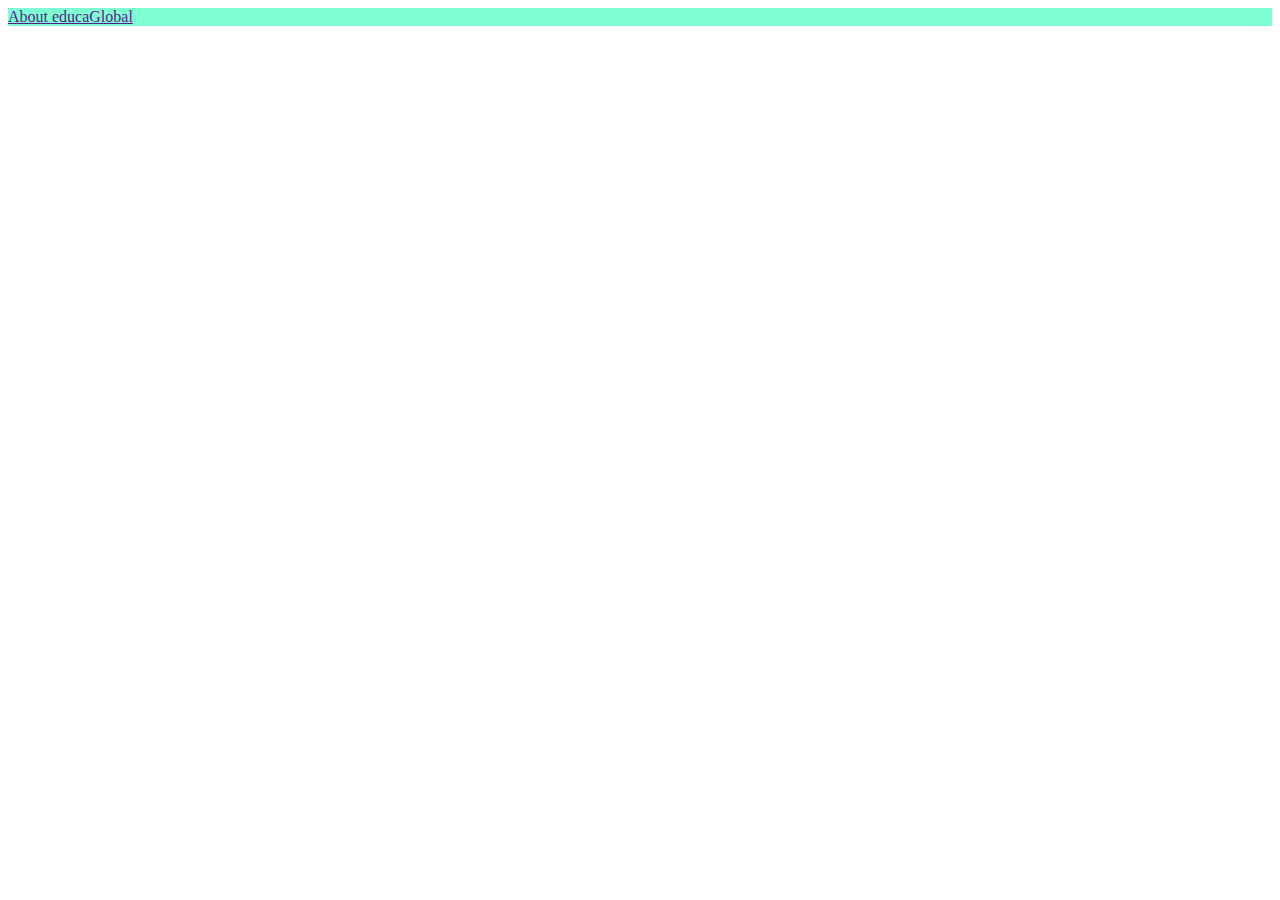
==== index.html @ eda099cb "Main frame" ====
<!DOCTYPE html>
<html lang="en">
<head>
    <meta charset="UTF-8">
    <meta http-equiv="X-UA-Compatible" content="IE=edge">
    <meta name="viewport" content="width=device-width, initial-scale=1.0">
    <title>educaGlobal</title>
    <link rel="stylesheet" href="index.css">
</head>
<body>
    <header>
        <nav class="nav-edu">
            <div class="nav-edu__about">
                <a href="">About educaGlobal</a>
            </div>
        </nav>
    </header>
</body>
</html>
---- index.css ----
.nav-edu{
    margin: 0;
    width: 100%;
    background-color: aquamarine;
}
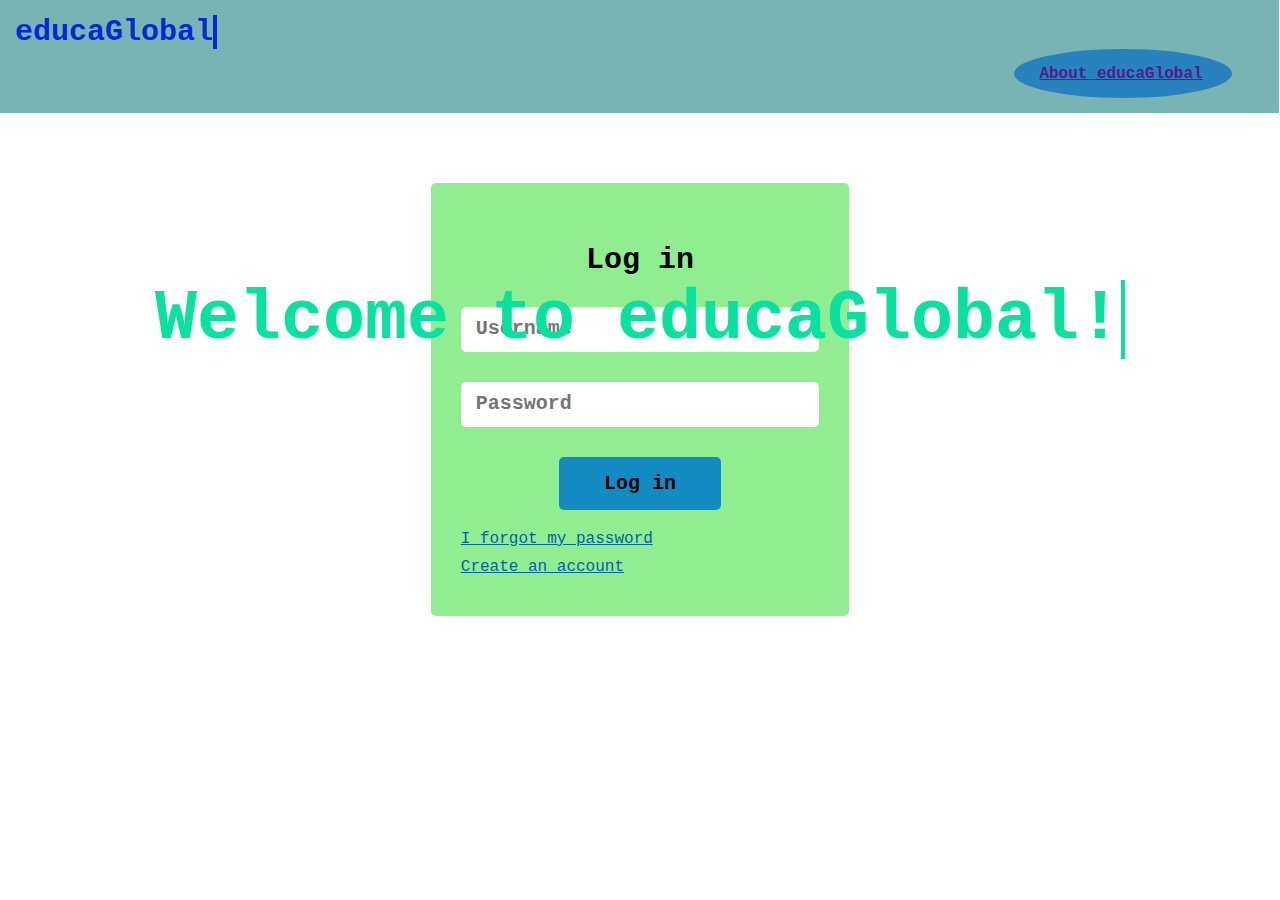
==== commit 15c47fa9: "Main frame" ====
--- a/index.html
+++ b/index.html
@@ -7,13 +7,46 @@
     <title>educaGlobal</title>
     <link rel="stylesheet" href="index.css">
 </head>
+
+
 <body>
+    <div class="container">
+        <span class="welcome">Welcome to educaGlobal!</span>
+    </div>
+
+
     <header>
         <nav class="nav-edu">
+            <div class="text-animated">
+                <span>educaGlobal</span>
+            </div>
             <div class="nav-edu__about">
                 <a href="">About educaGlobal</a>
             </div>
         </nav>
     </header>
+
+
+    <main>
+        <form>
+            <p>Log in</p>
+            <div class="form_input">
+                <input type="text" name="Username" placeholder="Username" id="username">
+                <input type="password" name="password" placeholder="Password" id="password">
+                <input type="submit" value="Log in" id="log_in">
+                <a href="">I forgot my password</a>
+                <a href="">Create an account</a>
+            </div>
+            
+
+
+
+        </form>
+
+    </main>
+
+
+
+
 </body>
 </html>--- a/index.css
+++ b/index.css
@@ -1,6 +1,183 @@
+body{
+    margin: 0;
+}
+
+.container{
+    position: absolute;
+    width: 100%;
+    height: 100%;
+    animation: appear 5s;
+}
+
+@keyframes appear {
+    0%{
+        position: absolute;
+        width: 100%;
+        height: 100%;
+        background-color: #fff;
+    }
+    50%{
+        background-color: #fff;
+    }
+    100%{
+        background-color: transparent;
+    }
+}
+
+.container > span{
+    display: block;
+    margin: auto;
+    margin-top: 280px;
+    font-family: 'Courier New', Courier, monospace;
+    white-space: nowrap;
+    width: 23ch;
+    border-right: 4px solid;
+    animation: typing 2s steps(23), blink .5s infinite step-end alternate, disappear 5.5s;
+    overflow: hidden;
+    color: rgb(8, 226, 161);
+    font-size: 70px;
+    font-weight: bold;
+
+}
+@keyframes typing {
+    from{
+        width: 0px;
+    }
+    to{
+        color: transparent;
+    }
+    
+}
+
+@keyframes blink {
+    50%{
+        border-color: transparent;
+    }
+    100%{
+        color: transparent;
+    }
+}
+
+@keyframes disappear {
+    0%{
+
+    }
+    50%{
+        color: rgb(8, 226, 161);
+    }
+    100%{
+        color: transparent;
+    }
+}
+
+.nav-edu > .text-animated > span{
+    display: block;
+    font-family: 'Courier New', Courier, monospace;
+    white-space: nowrap;
+    width: 11ch;
+    border-right: 4px solid;
+    animation: typing 2s steps(11), blink .5s infinite step-end alternate;
+    animation-delay: 5s;
+    overflow: hidden;
+    color: rgb(8, 39, 214);
+    font-size: 30px;
+    font-weight: bold;
+
+}
+
+@keyframes typing {
+    from{
+        width: 0px;
+    }
+}
+
+@keyframes blink {
+    50%{
+        border-color: transparent;
+    }
+}
+
+.nav-edu__about{
+    border-radius: 50%;
+    background-color: rgb(40, 130, 190);
+    padding: 15px;
+    margin-left: 80%;
+    width: 15%;
+    
+
+}
+
 .nav-edu{
     margin: 0;
-    width: 100%;
-    background-color: aquamarine;
+    width: 97.6%;
+    background-color: rgb(120, 180, 180);
+    padding: 15px;
 }
 
+
+
+.nav-edu__about > a{
+    font-weight: bold;
+    font-family: 'Courier New', Courier, monospace;
+    margin-left: 10px;
+}
+
+
+form{
+    margin: auto;
+    background-color: lightgreen;
+    width: 28%;
+    height: 30%;
+    margin-top: 70px;
+    padding: 30px;
+    border-radius: 5px;
+    
+}
+form p{
+    text-align: center;
+    font-family: 'Courier New', Courier, monospace;
+    font-weight: bold;
+    font-size: 30px;
+
+
+}
+.form_input{
+    display: flex;
+    flex-direction: column;
+}
+
+.form_input > input{
+    margin-bottom: 30px;
+    padding: 15px;
+    border-radius: 5px;
+    border-width: 0px;
+    width: auto;
+}
+
+.form_input > input::placeholder{
+    font-family: 'Courier New', Courier, monospace;
+    font-weight: bold;
+    font-size: 20px;
+}
+
+.form_input > #log_in{
+    width: 45%;
+    margin: auto;
+    margin-bottom: 20px;
+    font-family: 'Courier New', Courier, monospace;
+    font-weight: bold;
+    background-color: rgb(19, 140, 196);
+    font-size: 20px;
+}
+
+
+.form_input > a{
+    margin-bottom: 10px;
+    color: rgb(6, 98, 160);
+    font-family: 'Courier New', Courier, monospace;
+    font-weight: 100;
+}
+
+
+
+
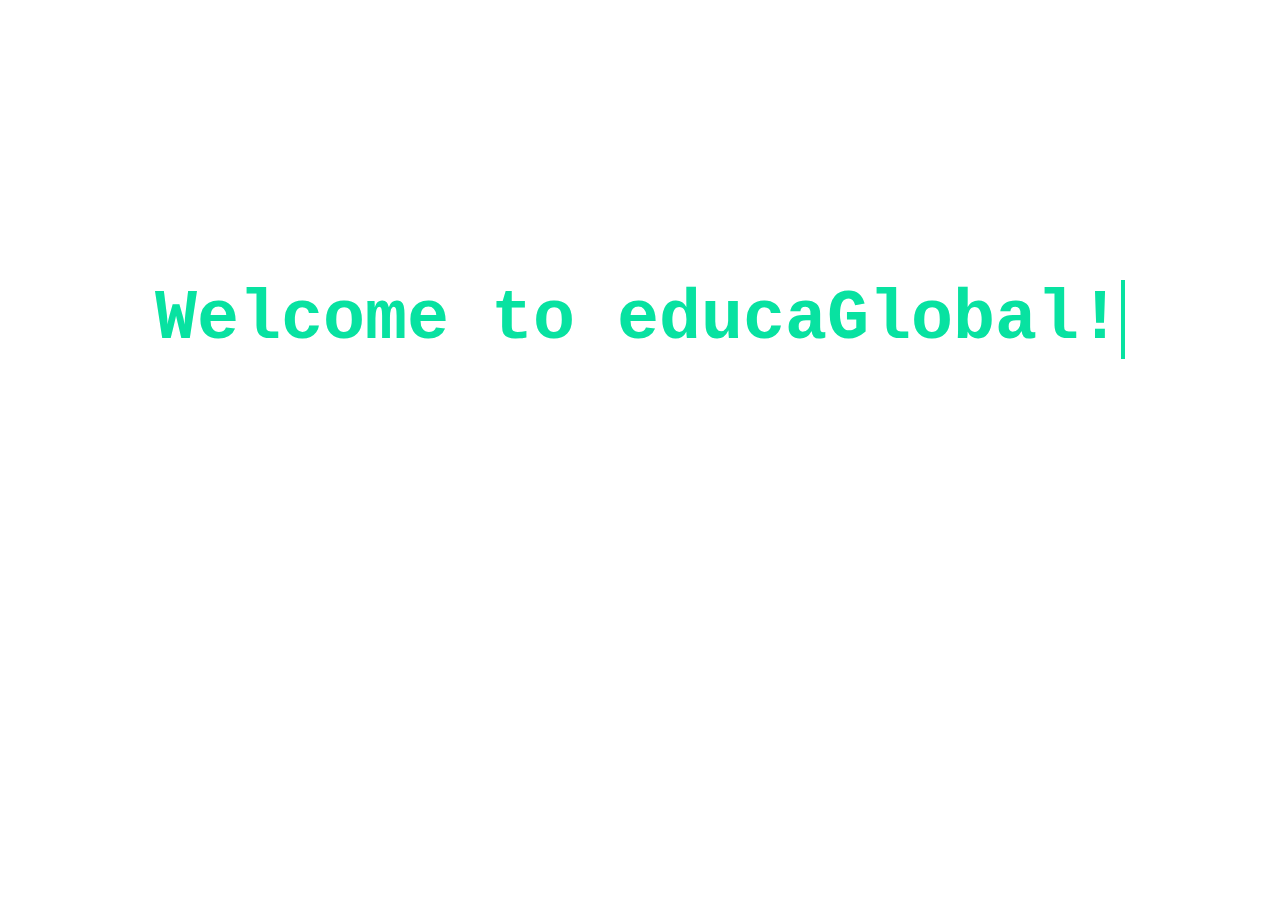
==== commit 54e1918f: "Main frame" ====
--- a/index.html
+++ b/index.html
@@ -10,6 +10,7 @@
 
 
 <body>
+  
     <div class="container">
         <span class="welcome">Welcome to educaGlobal!</span>
     </div>
@@ -19,9 +20,6 @@
         <nav class="nav-edu">
             <div class="text-animated">
                 <span>educaGlobal</span>
-            </div>
-            <div class="nav-edu__about">
-                <a href="">About educaGlobal</a>
             </div>
         </nav>
     </header>
@@ -34,8 +32,8 @@
                 <input type="text" name="Username" placeholder="Username" id="username">
                 <input type="password" name="password" placeholder="Password" id="password">
                 <input type="submit" value="Log in" id="log_in">
-                <a href="">I forgot my password</a>
-                <a href="">Create an account</a>
+                <a href="#">I forgot my password</a>
+                <a href="#">Create an account</a>
             </div>
             
 
@@ -47,6 +45,8 @@
 
 
 
+    <script src="index.js"></script>
+
 
 </body>
 </html>--- a/index.css
+++ b/index.css
@@ -1,30 +1,18 @@
 body{
     margin: 0;
+    
 }
 
 .container{
     position: absolute;
     width: 100%;
     height: 100%;
-    animation: appear 5s;
+    background-color: #fff;
+
 }
 
-@keyframes appear {
-    0%{
-        position: absolute;
-        width: 100%;
-        height: 100%;
-        background-color: #fff;
-    }
-    50%{
-        background-color: #fff;
-    }
-    100%{
-        background-color: transparent;
-    }
-}
 
-.container > span{
+.welcome{
     display: block;
     margin: auto;
     margin-top: 280px;
@@ -32,46 +20,29 @@
     white-space: nowrap;
     width: 23ch;
     border-right: 4px solid;
-    animation: typing 2s steps(23), blink .5s infinite step-end alternate, disappear 5.5s;
+    animation: typing 2s steps(23), blink .5s infinite step-end alternate;
     overflow: hidden;
     color: rgb(8, 226, 161);
     font-size: 70px;
     font-weight: bold;
+   
+}
+
+.nav-edu{
+    margin: 0;
+    width: 97.7%;
+    background-color: rgb(120, 180, 180);
+    padding: 15px;
+    box-shadow: 0px 2px rgb(223, 221, 221);
+}
+
+.nav-edu > .text-animated{
+    margin-top: 10px;
 
 }
-@keyframes typing {
-    from{
-        width: 0px;
-    }
-    to{
-        color: transparent;
-    }
-    
-}
-
-@keyframes blink {
-    50%{
-        border-color: transparent;
-    }
-    100%{
-        color: transparent;
-    }
-}
-
-@keyframes disappear {
-    0%{
-
-    }
-    50%{
-        color: rgb(8, 226, 161);
-    }
-    100%{
-        color: transparent;
-    }
-}
-
 .nav-edu > .text-animated > span{
     display: block;
+    margin: auto;
     font-family: 'Courier New', Courier, monospace;
     white-space: nowrap;
     width: 11ch;
@@ -96,32 +67,6 @@
         border-color: transparent;
     }
 }
-
-.nav-edu__about{
-    border-radius: 50%;
-    background-color: rgb(40, 130, 190);
-    padding: 15px;
-    margin-left: 80%;
-    width: 15%;
-    
-
-}
-
-.nav-edu{
-    margin: 0;
-    width: 97.6%;
-    background-color: rgb(120, 180, 180);
-    padding: 15px;
-}
-
-
-
-.nav-edu__about > a{
-    font-weight: bold;
-    font-family: 'Courier New', Courier, monospace;
-    margin-left: 10px;
-}
-
 
 form{
     margin: auto;
@@ -170,6 +115,11 @@
     font-size: 20px;
 }
 
+.form_input > #log_in:hover{
+    background-color: rgb(17, 91, 177);
+    cursor: pointer;
+}
+
 
 .form_input > a{
     margin-bottom: 10px;
